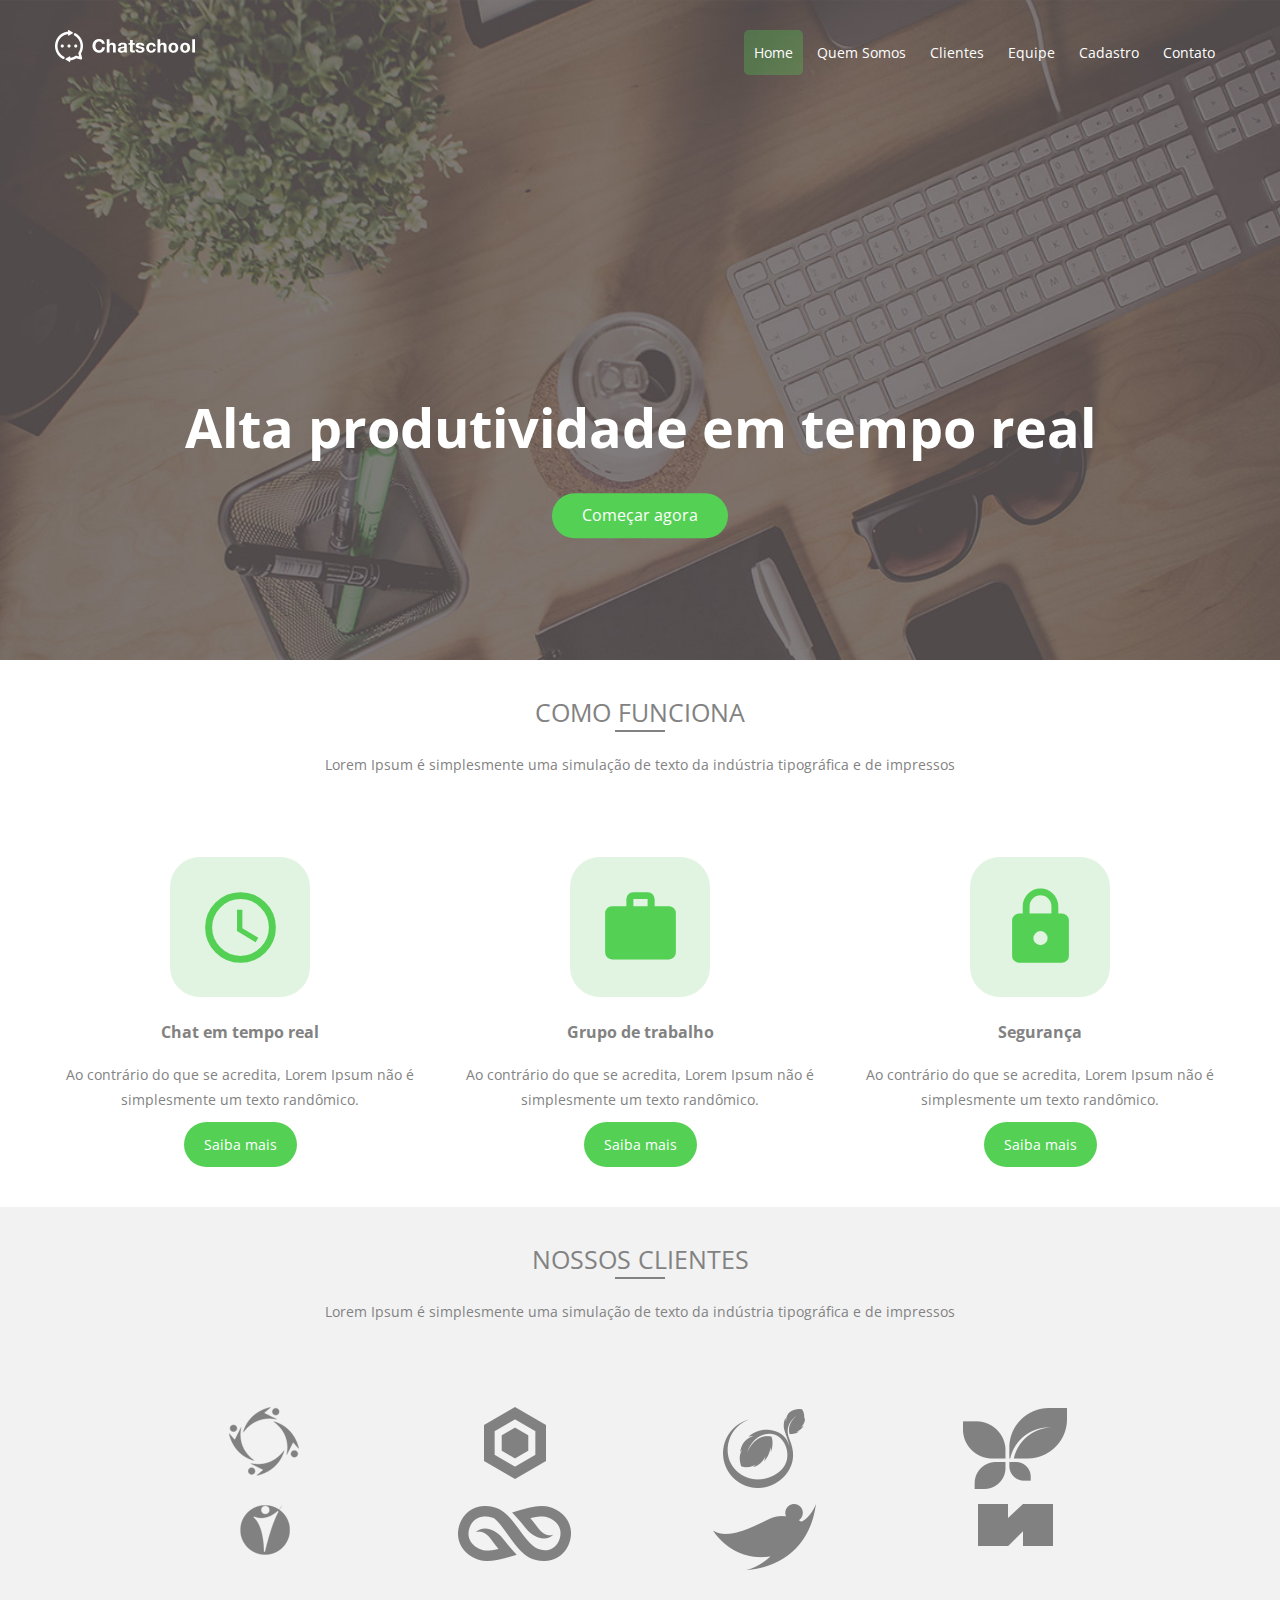
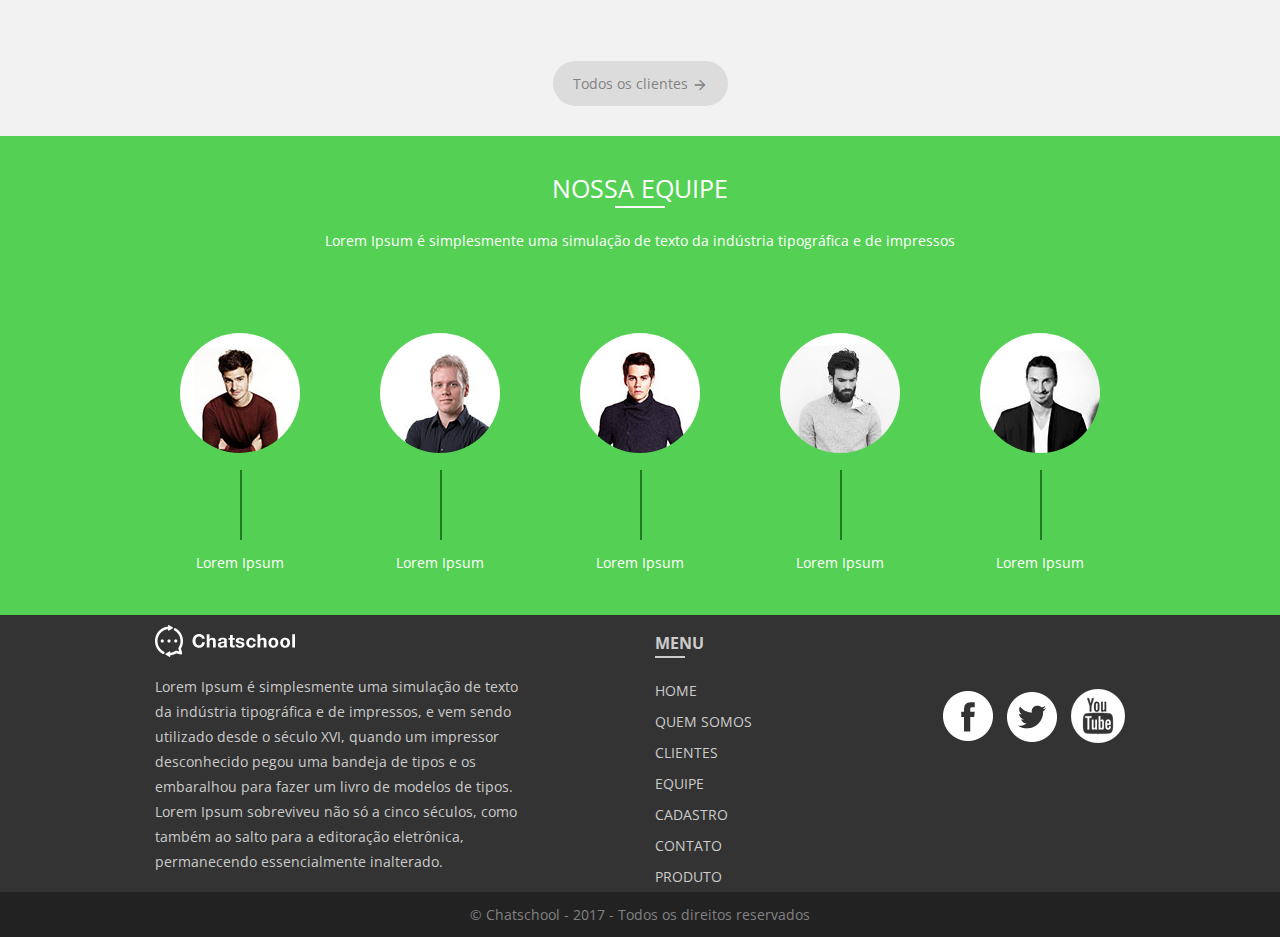
==== index.html @ ce3313c1 "primeirocommit" ====
<!DOCTYPE html>
<html lang="pt-br">
<head>
	<meta charset="UTF-8">
	<meta http-equiv="X-UA-Compatible" content="IE=edge">
	<meta name="viewport" content="width=device-width, initial-scale=1">
	<title>Chat School</title>
	<link rel="stylesheet" href="https://fonts.googleapis.com/css?family=Open+Sans">
	<link href="https://fonts.googleapis.com/icon?family=Material+Icons"
      rel="stylesheet">
	<link rel="stylesheet" href="css/pages/home.min.css">
</head>
<body>
	<header id="header" class="page-home">
		<div class="container">
			<div class="row">
				<div class="col col-desktop-3 col-6"><a href="index.html"><img src="images/logo.png" alt="Logo da Chatschool"></a></div>
				<div class="col col-desktop-9 col-6">
					<nav>
						<ul>
							<li><a href="index.html" class="active">Home</a></li>
							<li><a href="quem-somos.html">Quem Somos</a></li>
							<li><a href="clientes.html">Clientes</a></li>
							<li><a href="equipe.html">Equipe</a></li>
							<li><a href="cadastro.html">Cadastro</a></li>
							<li><a href="contato.html">Contato</a></li>
						</ul>
					</nav>
				</div>
			</div>
			<div class="row">
				<div class="col col-desktop-12 title">
					<h1>Alta produtividade em tempo real</h1>
					<a href="produto.html" class="btn">Começar agora</a>
				</div>
			</div>
		</div>
	</header>
	<main>
		<section id="how-it-work" class="section section-center">
			<h2>Como funciona</h2>
			<p class="subtitle">Lorem Ipsum é simplesmente uma simulação de texto da indústria tipográfica e de impressos</p>

			<div class="container">
				<div class="row">
					<div class="col col-desktop-4">
						<div class="icon-container">
							<i class="material-icons">schedule</i>
						</div>
						<h3>Chat em tempo real</h3>
						<p>Ao contrário do que se acredita, Lorem Ipsum não é simplesmente um texto randômico.</p>
						<p><a href="" class="btn">Saiba mais</a></p>
					</div>
					<div class="col col-desktop-4">
						<div class="icon-container">
							<i class="material-icons">work</i>
						</div>
						<h3>Grupo de trabalho</h3>
						<p>Ao contrário do que se acredita, Lorem Ipsum não é simplesmente um texto randômico.</p>
						<p><a href="" class="btn">Saiba mais</a></p>
					</div>
					<div class="col col-desktop-4">
						<div class="icon-container">
							<i class="material-icons">https</i>
						</div>
						<h3>Segurança</h3>
						<p>Ao contrário do que se acredita, Lorem Ipsum não é simplesmente um texto randômico.</p>
						<p><a href="" class="btn">Saiba mais</a></p>
					</div>
				</div>
			</div>

		</section>
		<section id="customers" class="section section-center">
			<h2>Nossos Clientes</h2>
			<p class="subtitle">Lorem Ipsum é simplesmente uma simulação de texto da indústria tipográfica e de impressos</p>

			<div class="container">
				<div class="row">
					<div class="col col-desktop-3"><img src="images/clientes/icon1.png" alt="" class="imagens"></div>
					<div class="col col-desktop-3"><img src="images/clientes/icon2.png" alt="" class="imagens"></div>
					<div class="col col-desktop-3"><img src="images/clientes/icon3.png" alt="" class="imagens"></div>
					<div class="col col-desktop-3"><img src="images/clientes/icon4.png" alt="" class="imagens"></div>
				</div>
				<div class="row">
					<div class="col col-desktop-3"><img src="images/clientes/icon5.png" alt="" class="imagens"></div>
					<div class="col col-desktop-3"><img src="images/clientes/icon6.png" alt="" class="imagens"></div>
					<div class="col col-desktop-3"><img src="images/clientes/icon7.png" alt="" class="imagens"></div>
					<div class="col col-desktop-3"><img src="images/clientes/icon8.png" alt="" class="imagens"></div>
				</div>
				<div class="row">
					<div class="col col-desktop-12">
						<a href="" class="btn">Todos os clientes <i class="material-icons">arrow_forward</i></a>
					</div>
				</div>
			</div>

		</section>

		<section id="team" class="section section-center">
			<h2>Nossa equipe</h2>
			<p class="subtitle">Lorem Ipsum é simplesmente uma simulação de texto da indústria tipográfica e de impressos</p>
			<div class="container">
				<div class="row">
					<div class="col col-offset-desktop-1 col-desktop-2">
						<div class="img-box-round"><img src="images/team/team1.jpg" alt=""></div>
						<p class="img-box-label">Lorem Ipsum</p>
					</div>
					<div class="col col-desktop-2">
						<div class="img-box-round"><img src="images/team/team2.jpg" alt=""></div>
						<p class="img-box-label">Lorem Ipsum</p>
					</div>
					<div class="col col-desktop-2">
						<div class="img-box-round"><img src="images/team/team3.jpg" alt=""></div>
						<p class="img-box-label">Lorem Ipsum</p>
					</div>
					<div class="col col-desktop-2">
						<div class="img-box-round"><img src="images/team/team4.jpg" alt=""></div>
						<p class="img-box-label">Lorem Ipsum</p>
					</div>
					<div class="col col-desktop-2">
						<div class="img-box-round"><img src="images/team/team5.jpg" alt=""></div>
						<p class="img-box-label">Lorem Ipsum</p>
					</div>
				</div>
			</div>
		</section>
	</main>

	<footer id="footer">
		<div class="container">
			<div class="row">
				<div class="col col-offset-desktop-1 col-desktop-4">
					<p><a href=""><img src="images/logo.png" alt="Logo da Chatschool"></a></p>
					<p>Lorem Ipsum é simplesmente uma simulação de texto da indústria tipográfica e de impressos, e vem sendo utilizado desde o século XVI, quando um impressor desconhecido pegou uma bandeja de tipos e os embaralhou para fazer um livro de modelos de tipos. Lorem Ipsum sobreviveu não só a cinco séculos, como também ao salto para a editoração eletrônica, permanecendo essencialmente inalterado.</p>
				</div>
				<div class="col col-offset-desktop-1 col-desktop-2 col-2">
					<h3>menu</h3>
					<nav>
						<ul>
							<li><a href="index.html" class="active">Home</a></li>
							<li><a href="quem-somos.html">Quem Somos</a></li>
							<li><a href="clientes.html">Clientes</a></li>
							<li><a href="equipe.html">Equipe</a></li>
							<li><a href="cadastro.html">Cadastro</a></li>
							<li><a href="contato.html">Contato</a></li>
							<li><a href="produto.html">Produto</a></li>
						</ul>
					</nav>
				</div>
				<div class="col col-desktop-3 col-4 social">
					<a href=""><img src="images/social-facebook.png" alt="Facebook"></a>
					<a href=""><img src="images/social-twitter.png" alt="Twitter"></a>
					<a href=""><img src="images/social-youtube.png" alt="Youtube"></a>
				</div>
			</div>
		</div>
	</footer>
	<div id="copyright">
		&copy Chatschool - 2017 - Todos os direitos reservados
	</div>
</body>
</html>
---- css/pages/home.min.css ----
*{box-sizing:border-box}body{margin:0;padding:0;font-size:14px}a{text-decoration:none}p{margin:10px 0 10px 0}
/**
 * Cálculo colunas:
 * largura_unica_porcentagem = 100 / maximo_colunas
 *
 * Multiplicamos largura_unica_porcentagem pelo tamanho da coluna
 */
.container,.container-fluid{width:100%;padding-left:15px;padding-right:15px}.row{margin-left:-15px;margin-right:-15px}.row:before,.row:after{content:" ";display:table}.row:after{clear:both}.col{position:relative;padding-left:15px;padding-right:15px;min-height:1px;float:left}.col-1{width:16.666666%}.col-2{width:33.333332%}.col-3{width:49.999998%}.col-4{width:66.666664%}.col-5{width:83.33333%}.col-6{width:100%}@media (min-width:992px){.container{max-width:992px;margin:0 auto}.col-desktop-1{width:8.333333%}.col-desktop-2{width:16.66%}.col-desktop-3{width:24.999999%}.col-desktop-4{width:33.333332%}.col-desktop-5{width:41.666665%}.col-desktop-6{width:49.999998%}.col-desktop-7{width:58.333331%}.col-desktop-8{width:66.666664%}.col-desktop-9{width:74.999997%}.col-desktop-10{width:83.33333%}.col-desktop-11{width:91.666663%}.col-desktop-12{width:100%}.col-offset-desktop-1{margin-left:8.333333%}.col-offset-desktop-2{margin-left:16.66%}.col-offset-desktop-3{margin-left:24.999999%}.col-offset-desktop-4{margin-left:33.333332%}.col-offset-desktop-5{margin-left:41.666665%}.col-offset-desktop-6{margin-left:49.999998%}.col-offset-desktop-7{margin-left:58.333331%}.col-offset-desktop-8{margin-left:66.666664%}.col-offset-desktop-9{margin-left:74.999997%}.col-offset-desktop-10{margin-left:83.33333%}.col-offset-desktop-11{margin-left:91.666663%}.col-offset-desktop-12{margin-left:100%}}@media (min-width:1200px){.container{max-width:1200px}}
.btn{background-color:rgb(84,209,84);color:#FFF;display:inline-block;border-radius:30px;padding:10px 20px;text-decoration:none;transition:ease .5s all;border:none;cursor:pointer}.btn:hover{background-color:rgb(84,180,84)}.btn.orange{background-color:#fed136}.btn.orange:hover{background-color:black}
h2{text-transform:uppercase;font-weight:normal;text-align:center;font-size:25px;margin:10px 0 20px 0}h2:after{content:" ";display:block;background-color:rgb(130,130,130);margin:5px auto 0 auto;width:50px;height:2px}.subtitle{margin-bottom:80px}.text-left{text-align:left}
.icon-container{display:inline-block;width:140px;height:140px;background:#e1f3e1;border-radius:30px;position:relative}.icon-container .material-icons{display:block;font-size:85px;color:rgb(84,209,84);position:absolute;top:50%;left:50%;transform:translate(-50%,-50%);cursor:default}.img-box-round{display:inline-block;border-radius:100%;overflow:hidden}.img-box-label:before{content:" ";display:block;width:50%;height:70px;border-right:2px solid rgb(32,123,32);background:transparent;margin-bottom:10px}
nav ul,nav ul li{margin:0;padding:0;list-style:none}
body{font-family:"Open Sans",sans-serif;color:rgb(130,130,130);line-height:25px}#header .btn{font-size:16px;padding:10px 30px}#header .btn:hover{background-color:rgb(84,180,84)}#header nav a{display:inline-block;text-decoration:none;padding:10px;border-radius:5px}#header nav a:hover,#header nav a.active{background-color:rgba(84,209,84,0.3)}#header h1{font-size:54px;line-height:60px}#header{background:#000 no-repeat fixed center;background-size:cover;color:#FFF;width:100%;height:660px;padding-top:30px}#header a{color:#FFF;transition:ease .5s all}#header nav{text-align:right}#header nav ul,#header nav ul li{display:inline-block}#header .title{position:absolute;left:0;top:50%;transform:translate(0,-50%);text-align:center}.section{padding:30px 0 30px 0}.section-center{text-align:center}#footer{background-color:rgb(51,51,51);text-align:left}#footer,#footer a{color:rgb(204,204,204)}#footer h3,#footer nav li{text-transform:uppercase}#footer h3:after{content:" ";display:block;border-bottom:2px solid rgb(204,204,204);width:30px}#footer nav li{padding:3px 0}#footer nav li a:hover{color:rgb(255,255,255)}#footer .social{height:200px;line-height:200px;text-align:right}#footer .social img{vertical-align:middle}#footer .social a{display:inline-block;padding:0 0 0 10px;opacity:1}#footer .social a:hover{opacity:.5;transition:ease .3s all}#copyright{text-align:center;background-color:rgb(34,34,34);padding:10px}@media (max-width:991px){#header,#header nav{text-align:center}}
#header.page-home{background-image:url(../../images/background-header.jpg)}#customers{background-color:rgb(242,242,242)}#customers .btn{margin-top:80px;background-color:rgb(220,220,220);color:rgb(130,130,130)}#customers .btn:hover{background-color:rgb(130,130,130);color:rgb(220,220,220)}#customers .btn .material-icons{vertical-align:middle;font-size:16px}#customers .container{max-width:1000px}#team{background-color:rgb(84,209,84);color:#FFF}#team h2:after{background-color:rgb(255,255,255)}#team .img-box-round{width:120px;height:120px}@media (max-width:991px){}
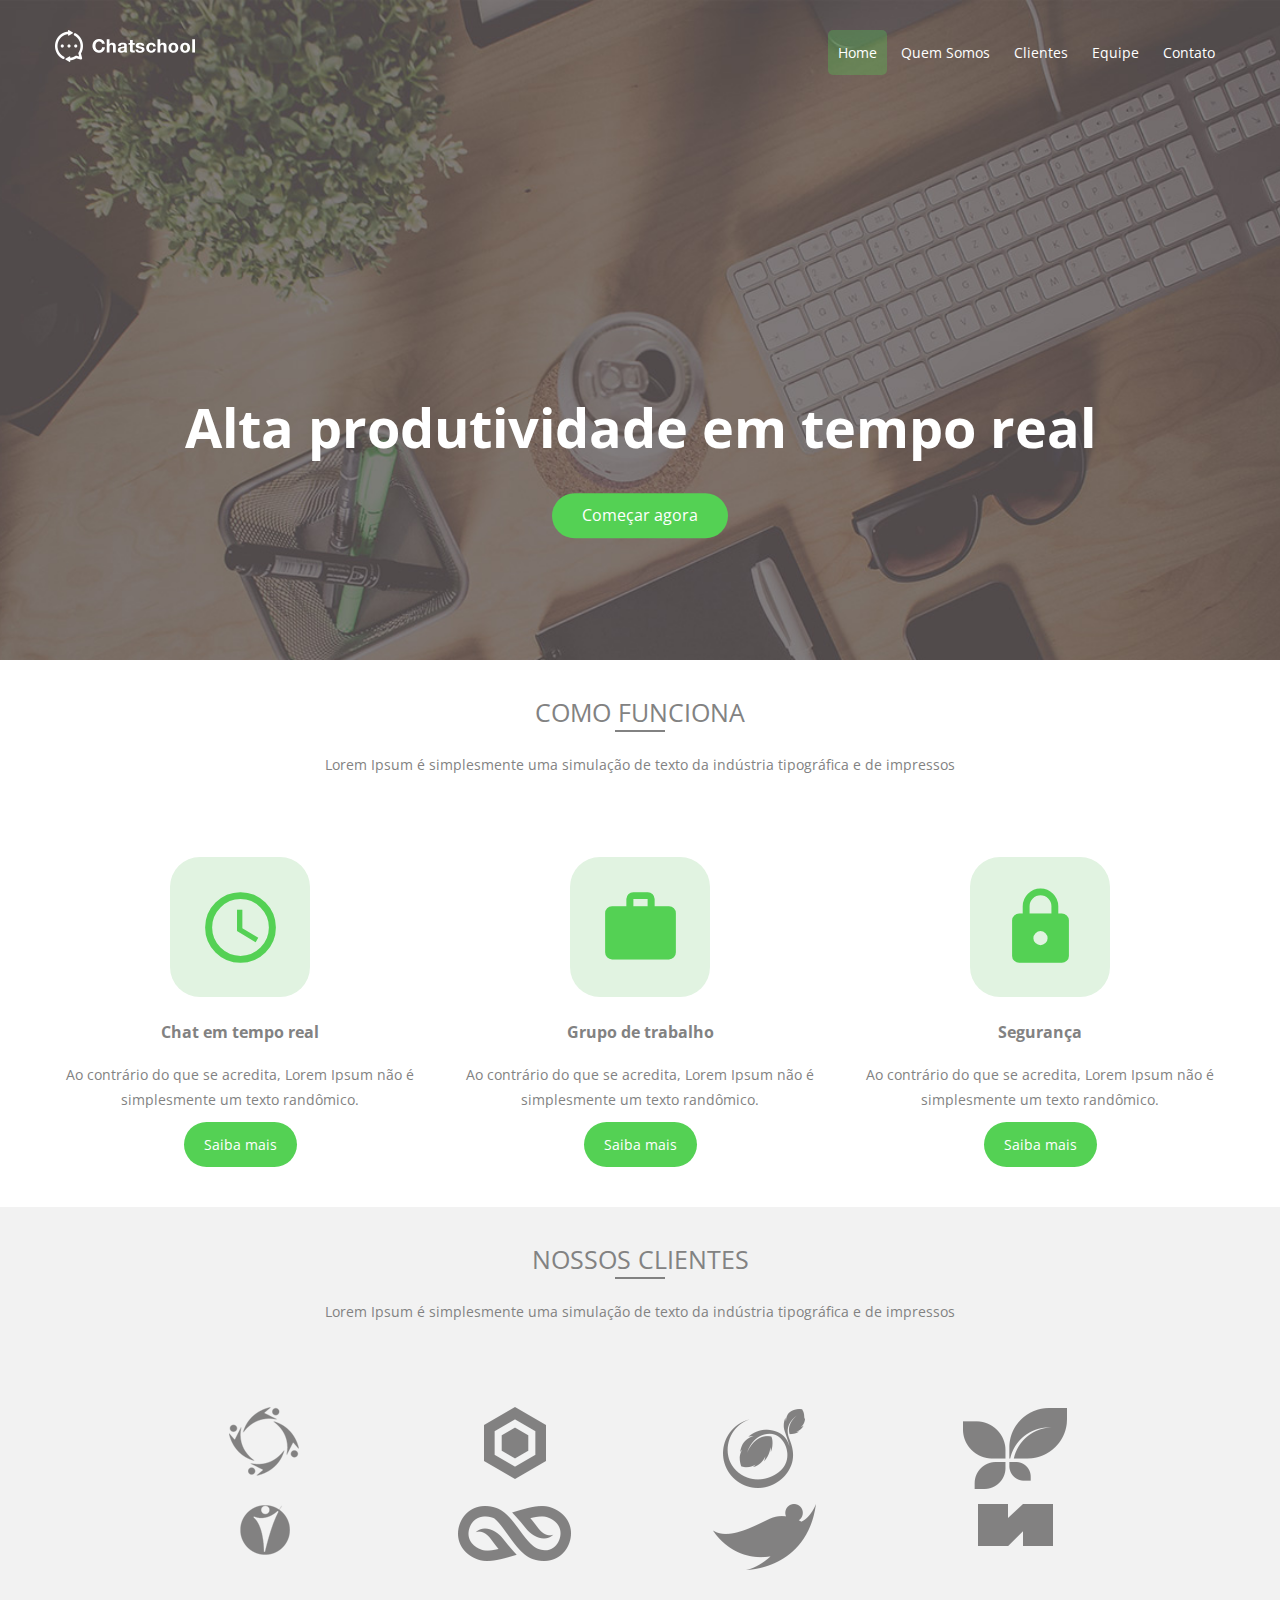
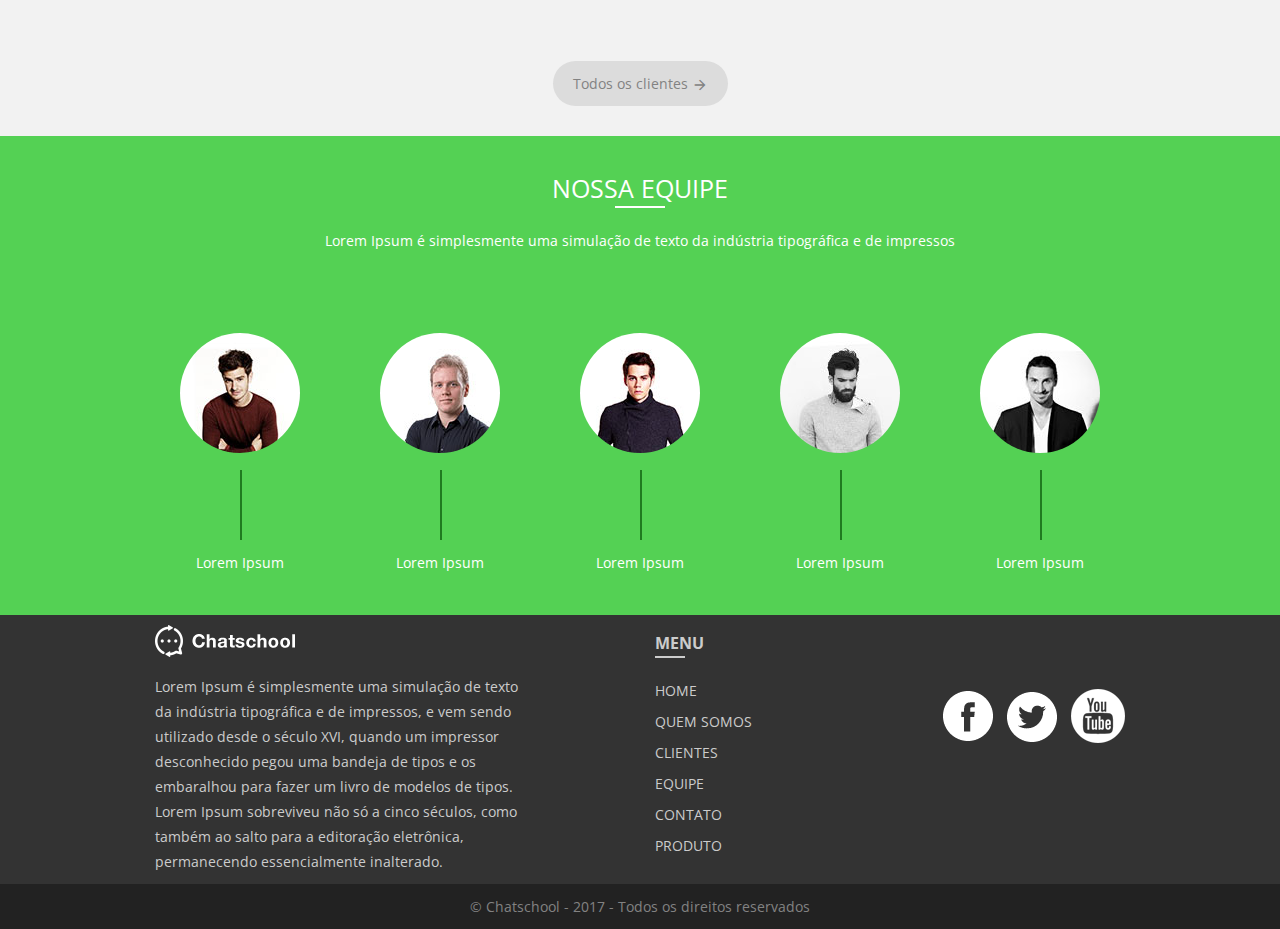
==== commit 7aebe919: "Retirandp a pagina cadastro" ====
--- a/index.html
+++ b/index.html
@@ -22,7 +22,6 @@
 							<li><a href="quem-somos.html">Quem Somos</a></li>
 							<li><a href="clientes.html">Clientes</a></li>
 							<li><a href="equipe.html">Equipe</a></li>
-							<li><a href="cadastro.html">Cadastro</a></li>
 							<li><a href="contato.html">Contato</a></li>
 						</ul>
 					</nav>
@@ -142,7 +141,6 @@
 							<li><a href="quem-somos.html">Quem Somos</a></li>
 							<li><a href="clientes.html">Clientes</a></li>
 							<li><a href="equipe.html">Equipe</a></li>
-							<li><a href="cadastro.html">Cadastro</a></li>
 							<li><a href="contato.html">Contato</a></li>
 							<li><a href="produto.html">Produto</a></li>
 						</ul>
